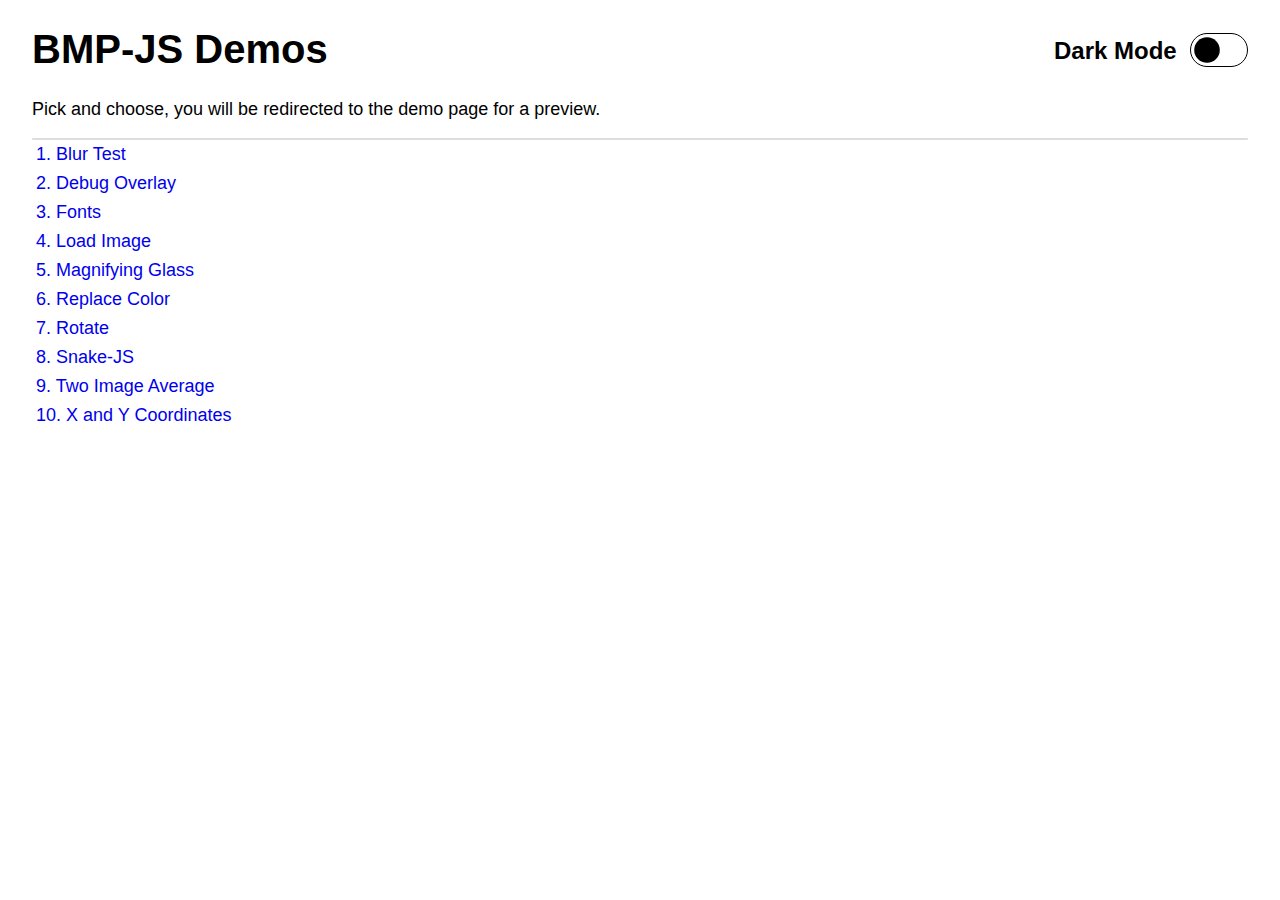
==== index.html @ 20abe6cf "Add BMP-JS Demos" ====
<!DOCTYPE html>
<html lang="en">
<head>
    <meta charset="UTF-8">
    <meta name="viewport" content="width=device-width,initial-scale=1">
    <title>BMP-JS Demos</title>
    <link rel="stylesheet" type="text/css" href="base.css">
</head>
<body>
    <h1>BMP-JS Demos</h1>
    <p>Pick and choose, you will be redirected to the demo page for a preview.</p>
    <div class="hr"></div>

    <div id="list"></div>

    <script>
        var list = document.querySelector("#list");
        items_list = [
            ["Blur Test", "blur-test"],
            ["Debug Overlay", "debug-overlay"],
            ["Fonts", "fonts"],
            ["Load Image", "load-image"],
            ["Magnifying Glass", "magnifying-glass"],
            ["Replace Color", "replace-color"],
            ["Rotate", "rotate"],
            ["Snake-JS", "snake-js"],
            ["Two Image Average", "two-image-average"],
            ["X and Y Coordinates", "x-and-y-coordinates"]
        ];

        var count = 1;

        for (item of items_list) {
            var anchor = document.createElement("a");
            anchor.innerText = count + ". " + item[0];
            anchor.href = item[1] + "/index.html";
            list.append(anchor);
            ++count;
        }
    </script>

    <script type="text/javascript" src="darkmode.js"></script>
</body>
</html>
---- base.css ----
* {
    outline: none !important;
}

html,
body
{
    background: none;
    margin: 0;
    padding: 0;
}

body
{
    background-color: #fff;
    background: none;
    font-family: sans-serif;
    font-size: 18px;
    margin: 0 32px;
    color: #000
}

h1 { font-size: 40px }
h2 { font-size: 36px }
h3 { font-size: 32px }
h4 { font-size: 28px }
h5 { font-size: 24px }
h6 { font-size: 20px }

div.hr {
    width: 100%;
    background-color: #ddd;
    height: 2px;
    border-radius: 9px
}

#debug_container {
    margin-bottom: 24px
}

.execution_stats p {
    line-height: 5px
}

img {
    image-rendering: pixelated;
    margin-right: 8px;
    border-width: 4px;
    border-style: solid;
    border-color: rgba(128, 128, 128, .9);
    margin: 0 8px 8px 0
}

img:hover {
    border-color: rgba(128, 128, 128, .4)
}

.zoomed-images img {
    width: 24%
}

#dark-mode-options {
    float: right;
    display: block;
    font-size: 24px;
    line-height: 200%;
    color: #000;
}

#dark-mode-options .text {
    float: left;
    margin-right: 1ch;
}

#dark-mode-options .toggle {
    border: 1px solid #000;
    width: 56px;
    height: 32px;
    border-radius: 32px;
    display: block;
    float: right;
    position: relative;
    margin-top: 6.5px;
}

#dark-mode-options .block {
    background-color: #000;
    width: 32px;
    height: 32px;
    transform: scale(0.8);
    border-radius: 32px;
    display: block;
    left: 0px;
    position: absolute;
    pointer-events: none;
}

.dark #dark-mode-options {
    color: #fff;
}

.dark #dark-mode-options .block {
    left: 24px;
}

.dark #dark-mode-options .toggle {
    border-color: #fff;
}

.dark #dark-mode-options .block {
    background-color: #fff;
}

.dark body {
    background-color: #000;
    color: #fff;
}

a,
a:visited {
    color: #00e;
    display: block;
}

a:hover {
    background-color: #00e;
    color: #fff;
}

.dark a,
.dark a:visited {
    color: #0ff;
}

.dark a:hover {
    background-color: #0ff;
    color: #000;
}

#list a {
    box-sizing: border-box;
    padding: 4px;
    text-decoration: none;
}
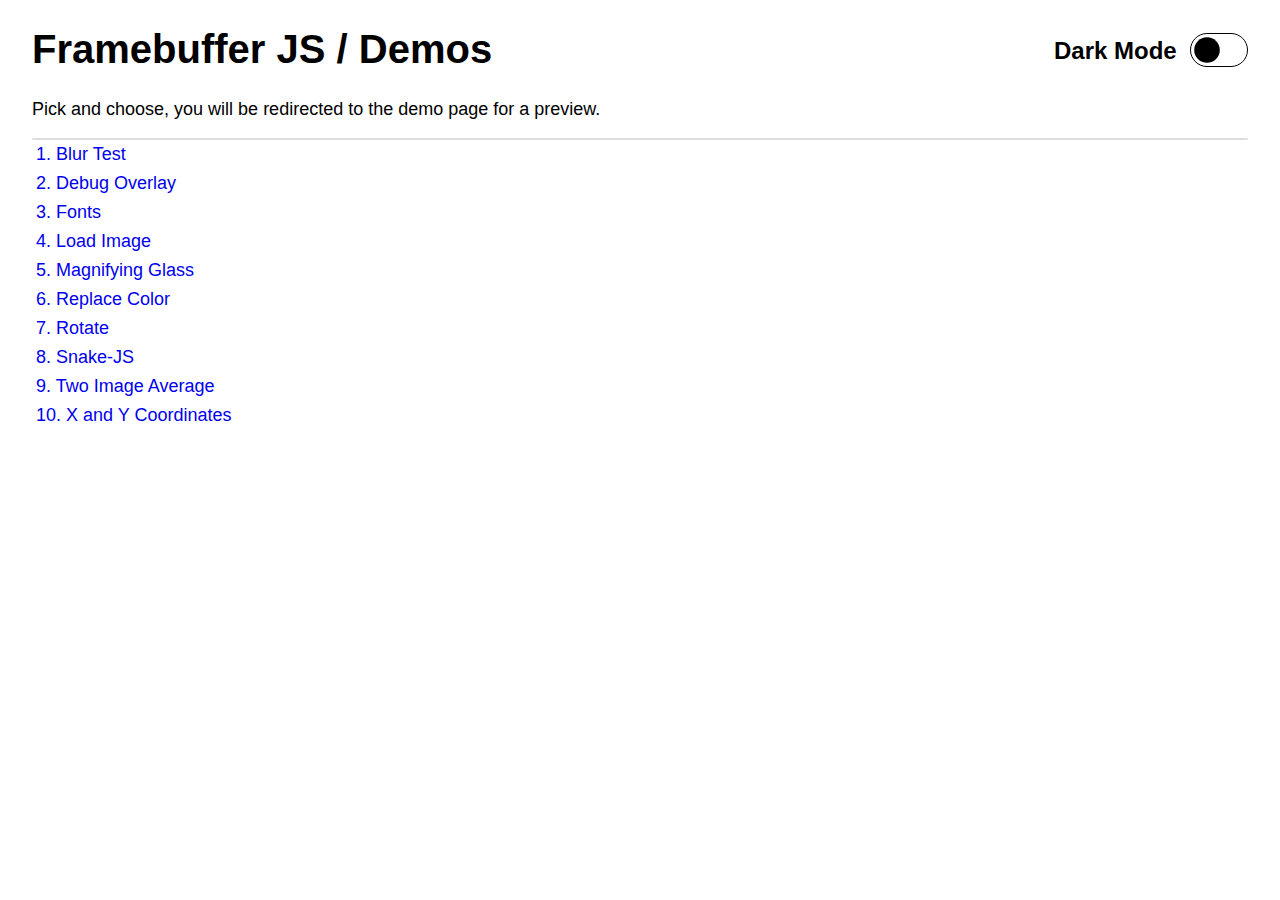
==== commit 84c7b0b5: "Update demos" ====
--- a/index.html
+++ b/index.html
@@ -3,11 +3,11 @@
 <head>
     <meta charset="UTF-8">
     <meta name="viewport" content="width=device-width,initial-scale=1">
-    <title>BMP-JS Demos</title>
+    <title>Framebuffer JS / Demos</title>
     <link rel="stylesheet" type="text/css" href="base.css">
 </head>
 <body>
-    <h1>BMP-JS Demos</h1>
+    <h1>Framebuffer JS / Demos</h1>
     <p>Pick and choose, you will be redirected to the demo page for a preview.</p>
     <div class="hr"></div>
 
